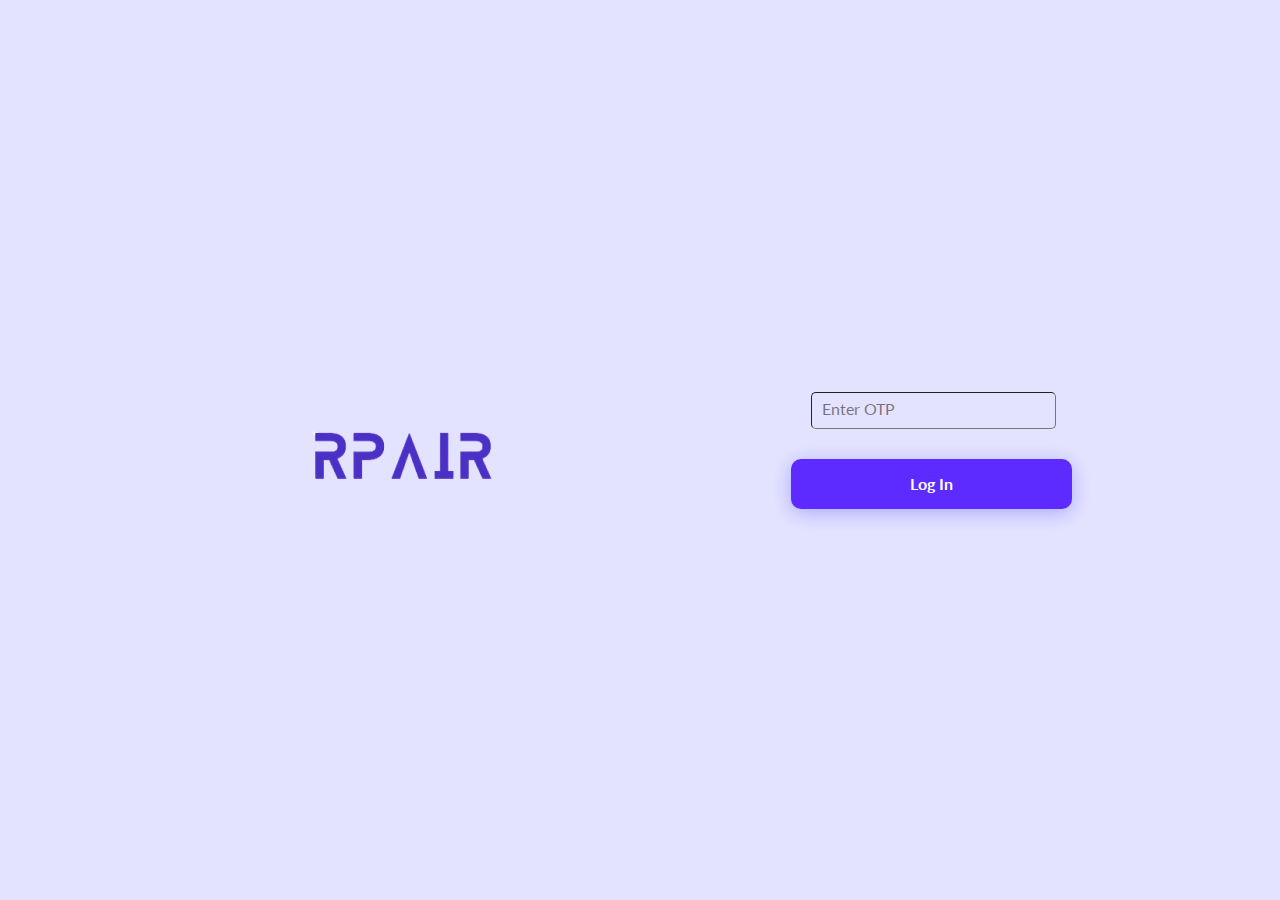
==== Rpair/otp.html @ cda70554 "Add files via upload" ====
<!DOCTYPE html>
<html lang="en">
<head>
    <meta charset="UTF-8">
    <meta http-equiv="X-UA-Compatible" content="IE=edge">
    <meta name="viewport" content="width=device-width, initial-scale=1.0">
    <link rel="stylesheet" href="style.css">
    <link rel="shortcut icon" href="./logo.png" type="image/x-icon">
    <title>Reset Password----|RPAIR|</title>
</head>
<body>
    <div class="content-flex">
        <img src="./logo.png" class="logo" alt="logo">
        <form action="" method="post">
            <input class="ootp" type="tel" name="otp" id="" placeholder="Enter OTP">
            <a href=""><div class="submit">Log In</div></a>
        </form>
    </div>
</body>
</html>
---- Rpair/style.css ----
@import url('https://fonts.googleapis.com/css2?family=Lato:wght@700&display=swap');
*{
    margin-left: -20px;
}
html, body {
  background: #E4E3FF;
  width: 100%;
  overflow-x: hidden;
  overflow-y: hidden;
  align-items: center;
  margin: 0 auto;
}

.bar {
  position: relative;
  height: 2px;
  width: 50%;
  margin: 0 auto;
  background: #5D2BFF;
  margin-top: 25%;
}

.circle {
  position: absolute;
  top: -30px;
  margin-left: -30px;
  height: 60px;
  width: 60px;
  left: 0;
  background: #5D2BFF;
  border-radius: 30%;
  -webkit-animation: move 5s infinite;
}

p.pload {
  position: absolute;
  top: -35px;
  left: 102.5%;
  text-transform: uppercase;
  color: #E4E3FF;
  font-family: helvetica, sans-serif;
  font-weight: bold;
}

@-webkit-keyframes move {
  0% {left: 0;}
  50% {left: 100%; -webkit-transform: rotate(450deg); width: 150px; height: 150px;}
  75% {left: 100%; -webkit-transform: rotate(450deg); width: 150px; height: 150px;}
  100% {right: 100%;}
} 
.sign-flex{
    position: absolute;
    width: 100%;
    height: 100%;
    display: flex;
    gap: 10px;
    flex-wrap: wrap;
    flex-direction: row;
    justify-content: center;
    align-items: center;
    align-content: center;
}
button.create {
    font-family: 'Lato';
    font-style: normal;
    font-weight: 700;
    font-size: 16px;
    line-height: 19px;
    background-color: #5D2BFF;
    border-style: none;
    padding: 15.5px 71px;
    box-shadow: 0px 4px 20px 0px #0000FF40;
    border-radius: 10px;
    color: white;
    cursor: pointer;
}

.login{
    font-family: 'Lato';
    font-style: normal;
    font-weight: 400;
    font-size: 16px;
    padding: 15.5px 71px;
    line-height: 19px;
    background-color: transparent;
    border: none;
    cursor: pointer;
}
img.logo{
    width: 390px;
    height: 100px;
}



.content-flex{
    position: absolute;
    width: 100%;
    height: 100%;
    display: flex;
    justify-content: space-evenly;
    align-content: center;
    align-items: center;
}

/* <====================== Page1: Create Account Page Start ================> */
form{
    display: flex;
    justify-content: center;
    flex-direction: column;
    gap: 30px;
}
form input,select{
    background-color: transparent;
    border-width: thin;
    padding: 10px 10px;
    width: 125%;
    border-radius: 5px;
}
input::placeholder{
    font-family: 'Lato';
    font-style: normal;
    font-weight: 400;
    font-size: 16px;
    line-height: 19px;
    padding: -40px;
    color: rgba(0, 0, 0, 0.5);
}

.submit{
    font-family: 'Lato';
    font-style: normal;
    font-weight: 700;
    font-size: 16px;
    line-height: 19px;
    background-color: #5D2BFF;
    border-style: none;
    padding: 15.5px 71px;
    box-shadow: 0px 4px 20px 0px #0000FF40;
    border-radius: 10px;
    color: white;
    cursor: pointer;
    width: 70%;
    text-align: center;
}
a {
    text-decoration: none;
}
/* <====================== Page1: Create Account Page End ================> */

/* <====================== Page2: Login Page Start ================> */
p a{
    text-decoration: none;
    color: rgba(0, 0, 0, 0.6);
    margin-left: -0px;
}
p.forgotp{
    text-align: center;
    margin-top: -20px;
    margin-left: 20px;
}
.success{
    display: flex;
    justify-content: center;
    text-align: center;
    flex-direction: column;
}
/* <====================== Page2: Login Page End ================> */






@media (max-width:766px) {
    .bar{
        margin-top: 100%;
    }
}
@media (max-width:425px) {
    img.logo{
        display: none;
    }
}
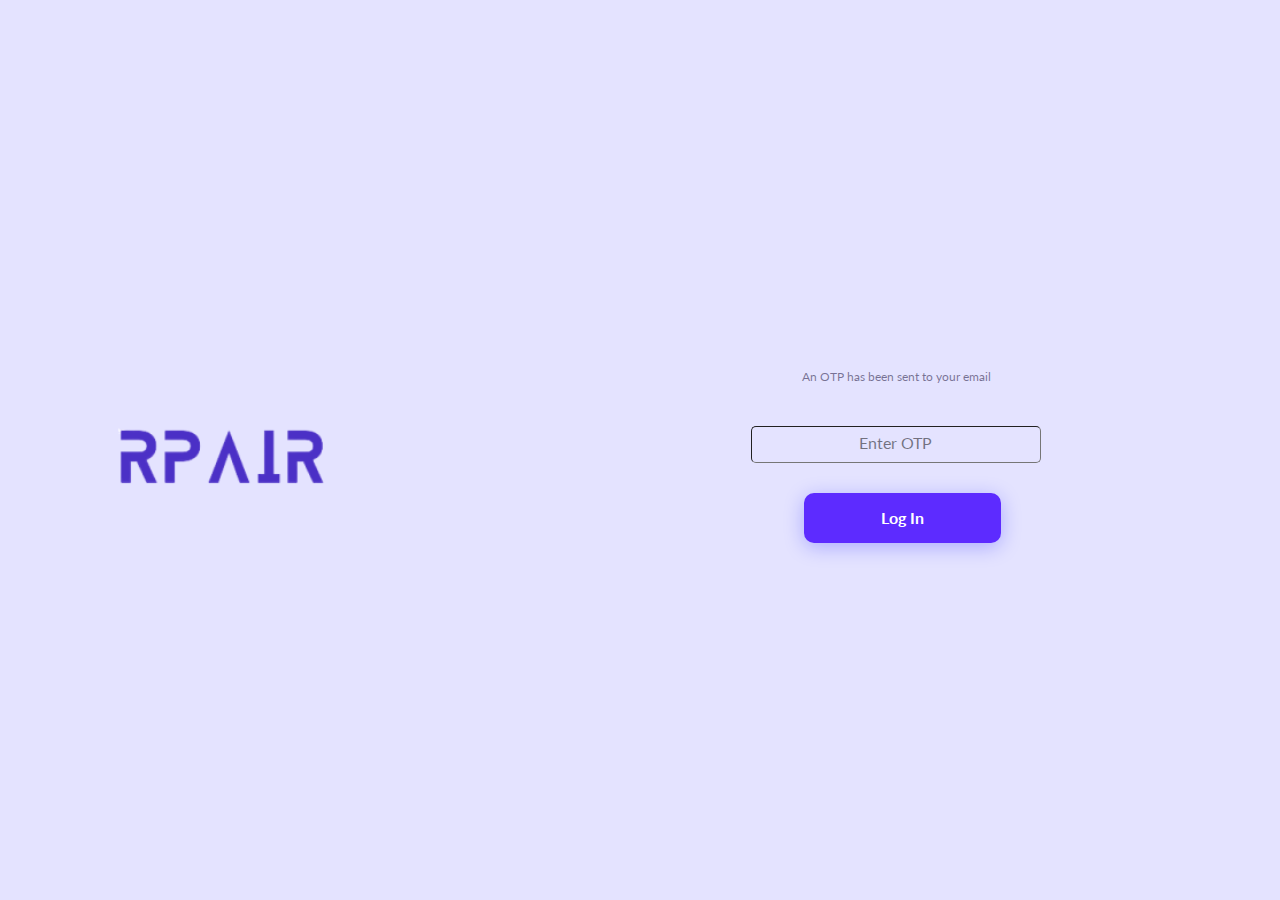
==== commit 0f1dcd64: "Add files via upload" ====
--- a/Rpair/otp.html
+++ b/Rpair/otp.html
@@ -12,6 +12,7 @@
     <div class="content-flex">
         <img src="./logo.png" class="logo" alt="logo">
         <form action="" method="post">
+            <p class="otp-text">An OTP has been sent to your email</p>
             <input class="ootp" type="tel" name="otp" id="" placeholder="Enter OTP">
             <a href=""><div class="submit">Log In</div></a>
         </form>
--- a/Rpair/style.css
+++ b/Rpair/style.css
@@ -1,7 +1,5 @@
 @import url('https://fonts.googleapis.com/css2?family=Lato:wght@700&display=swap');
-*{
-    margin-left: -20px;
-}
+
 html, body {
   background: #E4E3FF;
   width: 100%;
@@ -87,8 +85,9 @@
     cursor: pointer;
 }
 img.logo{
-    width: 390px;
-    height: 100px;
+    /* width: 30%;
+    height: 100px; */
+    flex: 0 0 35%;
 }
 
 
@@ -98,7 +97,7 @@
     width: 100%;
     height: 100%;
     display: flex;
-    justify-content: space-evenly;
+    justify-content: space-between;
     align-content: center;
     align-items: center;
 }
@@ -106,15 +105,21 @@
 /* <====================== Page1: Create Account Page Start ================> */
 form{
     display: flex;
+    flex: 0 0 70%;
     justify-content: center;
+    align-content: center;
+    align-items: center;
     flex-direction: column;
     gap: 30px;
 }
 form input,select{
+    text-align: center;
+    align-content: center;
+    align-items: center;
     background-color: transparent;
     border-width: thin;
     padding: 10px 10px;
-    width: 125%;
+    width: 30%;
     border-radius: 5px;
 }
 input::placeholder{
@@ -140,7 +145,7 @@
     border-radius: 10px;
     color: white;
     cursor: pointer;
-    width: 70%;
+    width: 30%;
     text-align: center;
 }
 a {
@@ -152,13 +157,8 @@
 p a{
     text-decoration: none;
     color: rgba(0, 0, 0, 0.6);
-    margin-left: -0px;
 }
-p.forgotp{
-    text-align: center;
-    margin-top: -20px;
-    margin-left: 20px;
-}
+
 .success{
     display: flex;
     justify-content: center;
@@ -166,7 +166,14 @@
     flex-direction: column;
 }
 /* <====================== Page2: Login Page End ================> */
-
+.otp-text{
+    font-family: 'Lato';
+    font-style: normal;
+    font-weight: 400;
+    font-size: 12px;
+    line-height: 14px;
+    color: rgba(10, 0, 44, 0.5);
+}
 
 
 
@@ -180,5 +187,13 @@
 @media (max-width:425px) {
     img.logo{
         display: none;
+        flex: 0 0 0;
+    }
+    form{
+        flex: 0 0 100%;
+        justify-content: center;
+        text-align: center;
+        align-items: center;
+        align-content: center;
     }
 }